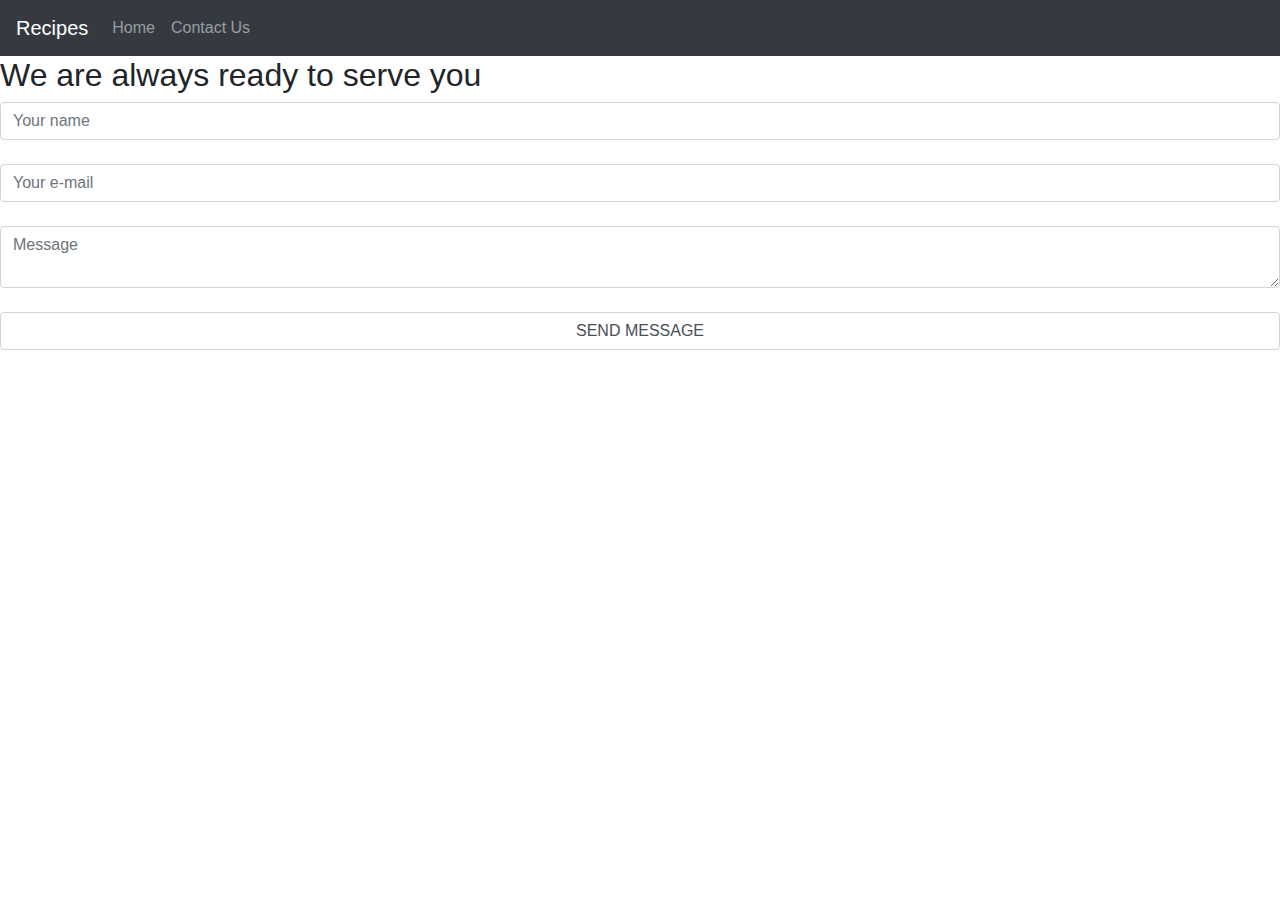
==== feedback.html @ 2f0f03fa "done" ====
<html>
<head>
<title>Feedback Form</title>
<link
      rel="stylesheet"
      href="https://maxcdn.bootstrapcdn.com/bootstrap/4.3.1/css/bootstrap.min.css"
    />
<link rel="stylesheet" type="text/css" href="fstyle.css">
</head>
<body>
<nav class="navbar navbar-expand-md bg-dark fixed-top navbar-dark">
      <a class="navbar-brand" href="#">Recipes</a>
      <button
        class="navbar-toggler"
        type="button"
        data-toggle="collapse"
        data-target="#collapsibleNavbar"
      >
        <span class="navbar-toggler-icon"></span>
      </button>
      <div class="collapse navbar-collapse" id="collapsibleNavbar">
        <ul class="navbar-nav">
          <li class="nav-item">
            <a class="nav-link" href="./index.html">Home</a>
          </li>
          <li class="nav-item">
            <a class="nav-link" href="#">Contact Us</a>
          </li>
        </ul>
      </div>
    </nav>
        <div class="feedback-title">
                    <h1>Give feedback for improvement</h1>
                    <h2>We are always ready to serve you</h2>
         </div>
         <div class="feedback-form">
                  <form id="feedback-form" method="post" action="" style="display: flex;flex-direction: column;align-items: center">
                  <input name="name" type="text" class="form-control" placeholder="Your name" required>
                  <br>
                   <input name="email" type="email" class="form-control" placeholder="Your e-mail" required>
                   <br>
                   <textarea name="message" class="form-control" placeholder="Message" row="4" required></textarea><br>
                   <input type="submit" class="form-control submit" value="SEND MESSAGE">
                 
                   </form>
          </div>        
</body>
</html>
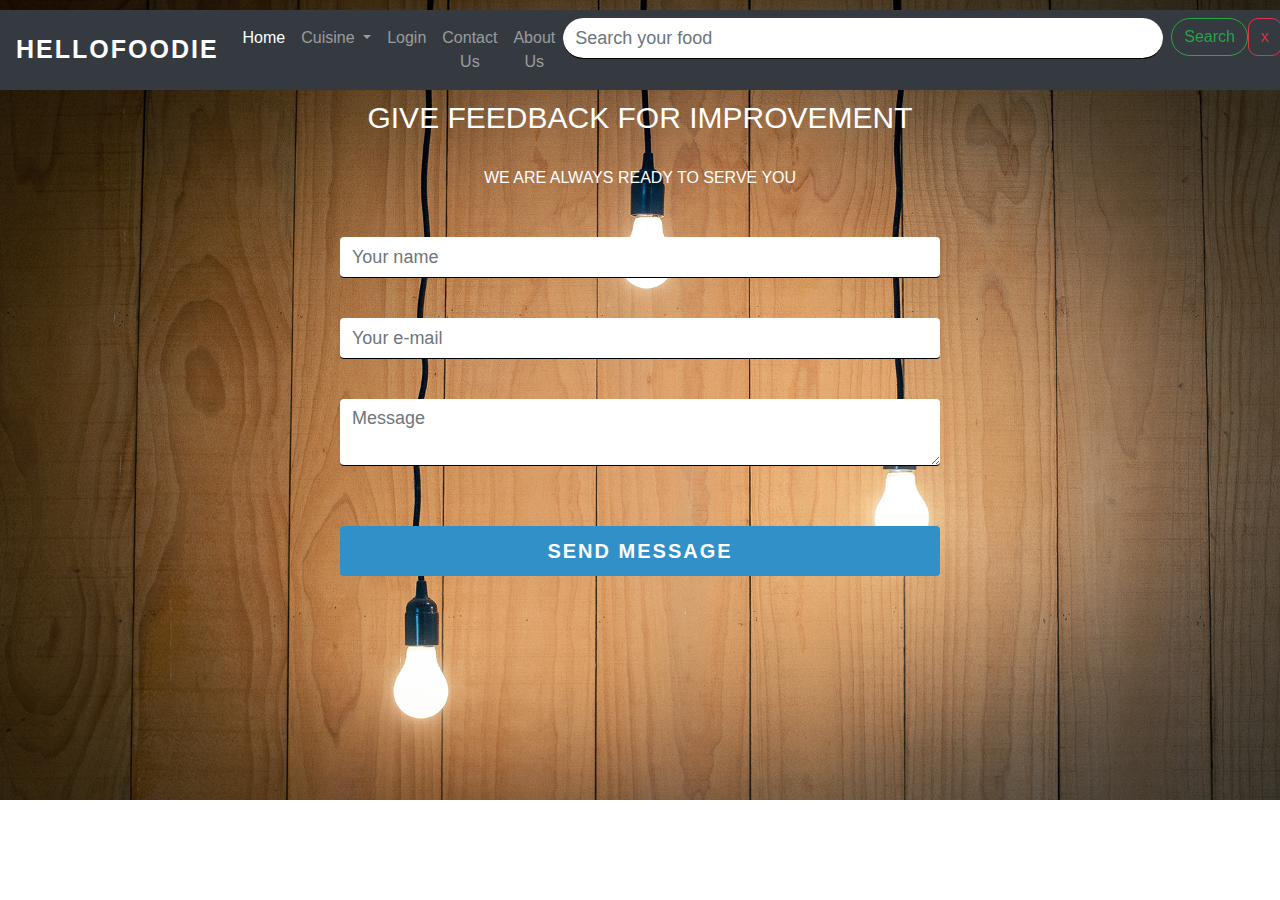
==== commit d9521e88: "Update feedback.html" ====
--- a/feedback.html
+++ b/feedback.html
@@ -1,48 +1,194 @@
+<!DOCTYPE html>
 <html>
+
 <head>
-<title>Feedback Form</title>
-<link
-      rel="stylesheet"
-      href="https://maxcdn.bootstrapcdn.com/bootstrap/4.3.1/css/bootstrap.min.css"
-    />
-<link rel="stylesheet" type="text/css" href="fstyle.css">
+    <title>Food</title>
+    <meta name="viewport" content="width=device-width, initial-scale=1.0">
+    <link rel="stylesheet" href="https://maxcdn.bootstrapcdn.com/bootstrap/4.3.1/css/bootstrap.min.css" />
+    <style>
+      body
+      {
+        background-image: url(back.jpg);
+        background-repeat: no-repeat;
+        background-size: 100%;
+        background-attachment: fixed;
+      }
+      .navbar
+      {
+        margin-top: 10px;
+      }
+      .navbar .container
+      {
+        background: #ffffffe3;
+        width: auto;
+        border-radius: 0 0 0.1em 0.1em;
+      }
+      .navbar-brand
+      {
+        color: white;
+        font-size: 25px;
+        text-transform: uppercase;
+        font-weight: bold;
+        letter-spacing: 2px;
+      } 
+      .navbar-nav
+      {
+        text-align: center;
+      }
+      .navbar-toggler
+      {
+        padding: 1px 5px;
+        font-size: 18px;
+        line-height: 0.3;
+        background: #fff;
+      }
+      #brand
+      {
+        position: fixed;
+        top: 5em;
+        left: 33%;
+        background: #ffffffcf;
+        width: 35%;
+        border-radius: 0.5em;
+      }
+      #brand-name
+      {
+        padding: 0.5em 0.5em 0.5em 0.5em;
+        text-align: center;
+        font-size: x-large;
+      }
+      #search-bar
+      {
+        padding: 1em 1em 1em 1em;
+      } 
+      #search-input
+      {
+        border-radius: 30px;
+      }
+      #search-button
+      {
+        border-radius: 30px;
+      }
+      #search-close
+      {
+        border-radius: 10px;
+      }
+      .feedback-title
+      {
+        margin-top: 100px;
+        color: white;
+        text-transform: uppercase;
+        transition: 1s;
+        text-align: center;
+      }
+      .feedback-title h1
+      {
+        font-size: 30px;
+      }
+      .feedback-title h2
+      {
+        font-size: 16px;
+      }
+      form
+      {
+        margin-top: 50px;
+        transition: 1s;
+      }
+      .form-control
+      {
+        width: 600px;
+        border: none;
+        outline: none;
+        border-bottom: 1px solid black;
+        color: #fff;
+        font-size: 18px;
+        margin-bottom: 16px;
+      }
+      input
+      {
+        height: 40px;
+      }
+      form .submit
+      {
+        background: #3090C7;
+        border-color: transparent;
+        color: #fff;
+        font-size: 20px;
+        font-weight: bold;
+        letter-spacing: 2px;
+        height: 50px;
+        margin-top: 20px;
+      }
+      form .submit:hover
+      {
+        background-color: #f44336;
+        cursor: pointer;
+        opacity: 0.7;
+      }
+    </style>
 </head>
+
 <body>
-<nav class="navbar navbar-expand-md bg-dark fixed-top navbar-dark">
-      <a class="navbar-brand" href="#">Recipes</a>
-      <button
-        class="navbar-toggler"
-        type="button"
-        data-toggle="collapse"
-        data-target="#collapsibleNavbar"
-      >
-        <span class="navbar-toggler-icon"></span>
-      </button>
-      <div class="collapse navbar-collapse" id="collapsibleNavbar">
-        <ul class="navbar-nav">
-          <li class="nav-item">
-            <a class="nav-link" href="./index.html">Home</a>
-          </li>
-          <li class="nav-item">
-            <a class="nav-link" href="#">Contact Us</a>
-          </li>
-        </ul>
-      </div>
-    </nav>
-        <div class="feedback-title">
-                    <h1>Give feedback for improvement</h1>
-                    <h2>We are always ready to serve you</h2>
-         </div>
-         <div class="feedback-form">
-                  <form id="feedback-form" method="post" action="" style="display: flex;flex-direction: column;align-items: center">
-                  <input name="name" type="text" class="form-control" placeholder="Your name" required>
-                  <br>
-                   <input name="email" type="email" class="form-control" placeholder="Your e-mail" required>
-                   <br>
-                   <textarea name="message" class="form-control" placeholder="Message" row="4" required></textarea><br>
-                   <input type="submit" class="form-control submit" value="SEND MESSAGE">
-                 
-                   </form>
-          </div>        
+  <nav class="navbar navbar-expand-md bg-dark fixed-top navbar-dark">
+    <a class="navbar-brand" href="./index.html">hellOfoodie</a>
+    <button class="navbar-toggler" type="button" data-toggle="collapse" data-target="#collapsibleNavbar">
+      <span class="navbar-toggler-icon"></span>
+    </button>
+    <div class="collapse navbar-collapse" id="collapsibleNavbar">
+      <ul class="navbar-nav">
+        <li class="nav-item active">
+          <a class="nav-link" href="./index.html">Home</a>
+        </li>
+        <li class="nav-item dropdown">
+          <a class="nav-link dropdown-toggle" href="#" id="navbarDropdown" role="button" data-toggle="dropdown" aria-haspopup="true" aria-expanded="false">Cuisine
+          </a>
+          <div class="dropdown-menu" aria-labelledby="navbarDropdown">
+            <a class="dropdown-item" href="#" onclick='getRecipes("Chicken")'>Chicken</a>
+            <a class="dropdown-item" href="#" onclick='getRecipes("Chinese")'>Chinese</a>
+            <a class="dropdown-item" href="#" onclick='getRecipes("Italian")'>Italian</a>
+            <a class="dropdown-item" href="#" onclick='getRecipes("Mexican")'>Mexican</a>
+            <a class="dropdown-item" href="#" onclick='getRecipes("Salad")'>Salads</a>
+            <a class="dropdown-item" href="#" onclick='getRecipes("Desert")'>Deserts</a>
+          </div>
+        </li>
+        <li class="nav-item">
+          <a class="nav-link" href="#">Login</a>
+        </li>
+        <li class="nav-item">
+          <a class="nav-link" href="./feedback.html">Contact Us</a>
+        </li>
+        <li class="nav-item">
+          <a class="nav-link" href="#">About Us</a>
+        </li>
+        
+        <li class="nav-item">
+          <input class="form-control mr-sm-2" type="search" placeholder="Search your food" aria-label="Search"
+          id="search-input">
+        </li>
+        <li class="nav-item">
+          <button class="btn btn-outline-success my-2 my-sm-0" type="submit" id="search-button">Search</button>
+        </li>
+        <li class="nav-item">
+          <button class="btn btn-outline-danger my-2 my-sm-0" type="submit" id="search-close" onclick="cleandata()">x</button>
+        </li>
+      </ul>
+    </div>
+  </nav>
+  <div class="feedback-title">
+    <h1>Give feedback for improvement</h1>
+    <br>
+    <h2>We are always ready to serve you</h2>
+   </div>
+   <div class="feedback-form">
+    <form id="feedback-form" method="post" style="display: flex; flex-direction: column; align-items: center">
+      <input name="name" type="text" class="form-control" placeholder="Your name" required>
+      <br>
+      <input name="email" type="email" class="form-control" placeholder="Your e-mail" required>
+      <br>
+      <textarea name="message" class="form-control" placeholder="Message" row="4" required></textarea>
+      <br>
+      <input type="submit" class="form-control submit" value="SEND MESSAGE">
+    </form>
+  </div>        
 </body>
-</html>+</html>
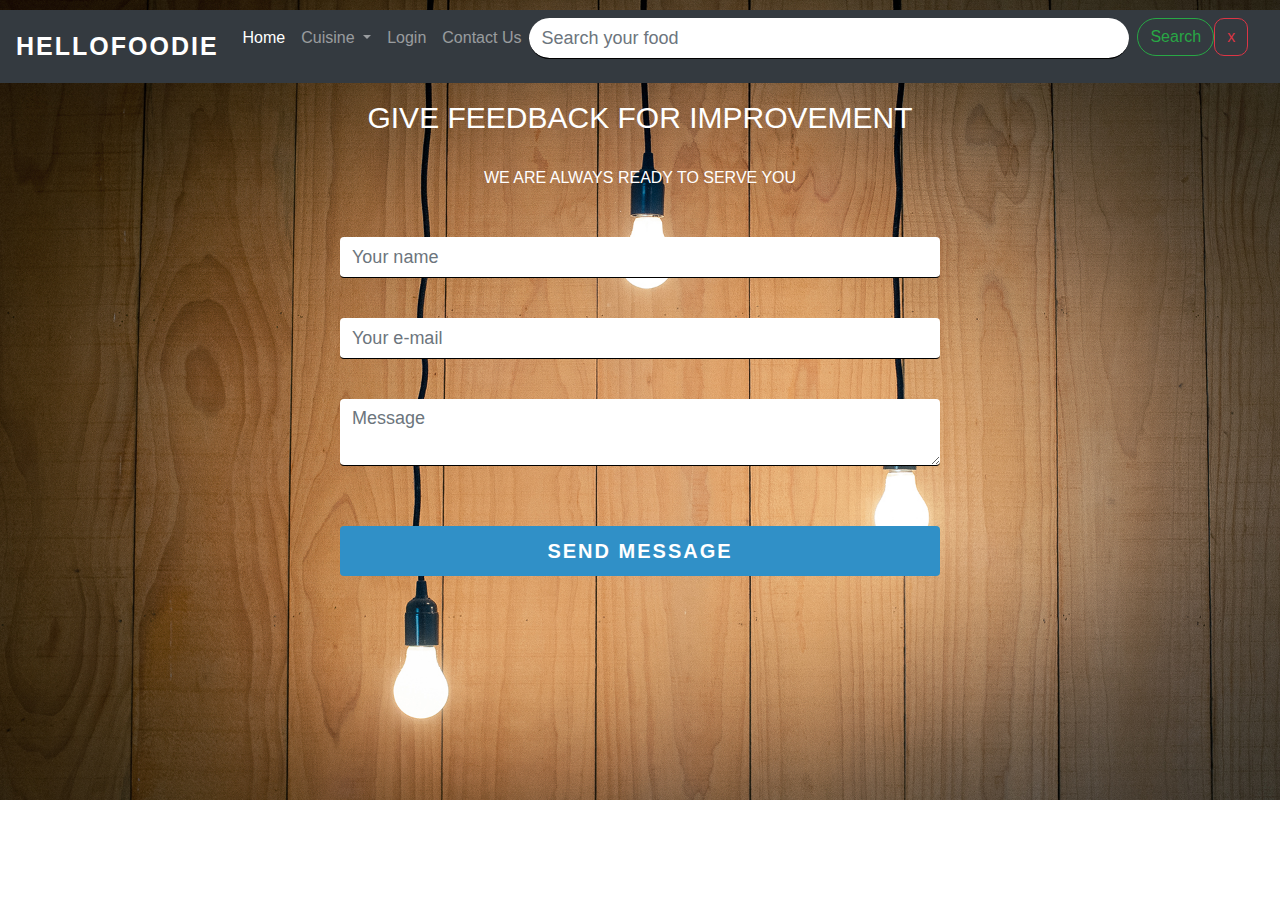
==== commit 636d61f8: "Update feedback.html" ====
--- a/feedback.html
+++ b/feedback.html
@@ -158,10 +158,6 @@
           <a class="nav-link" href="./feedback.html">Contact Us</a>
         </li>
         <li class="nav-item">
-          <a class="nav-link" href="#">About Us</a>
-        </li>
-        
-        <li class="nav-item">
           <input class="form-control mr-sm-2" type="search" placeholder="Search your food" aria-label="Search"
           id="search-input">
         </li>
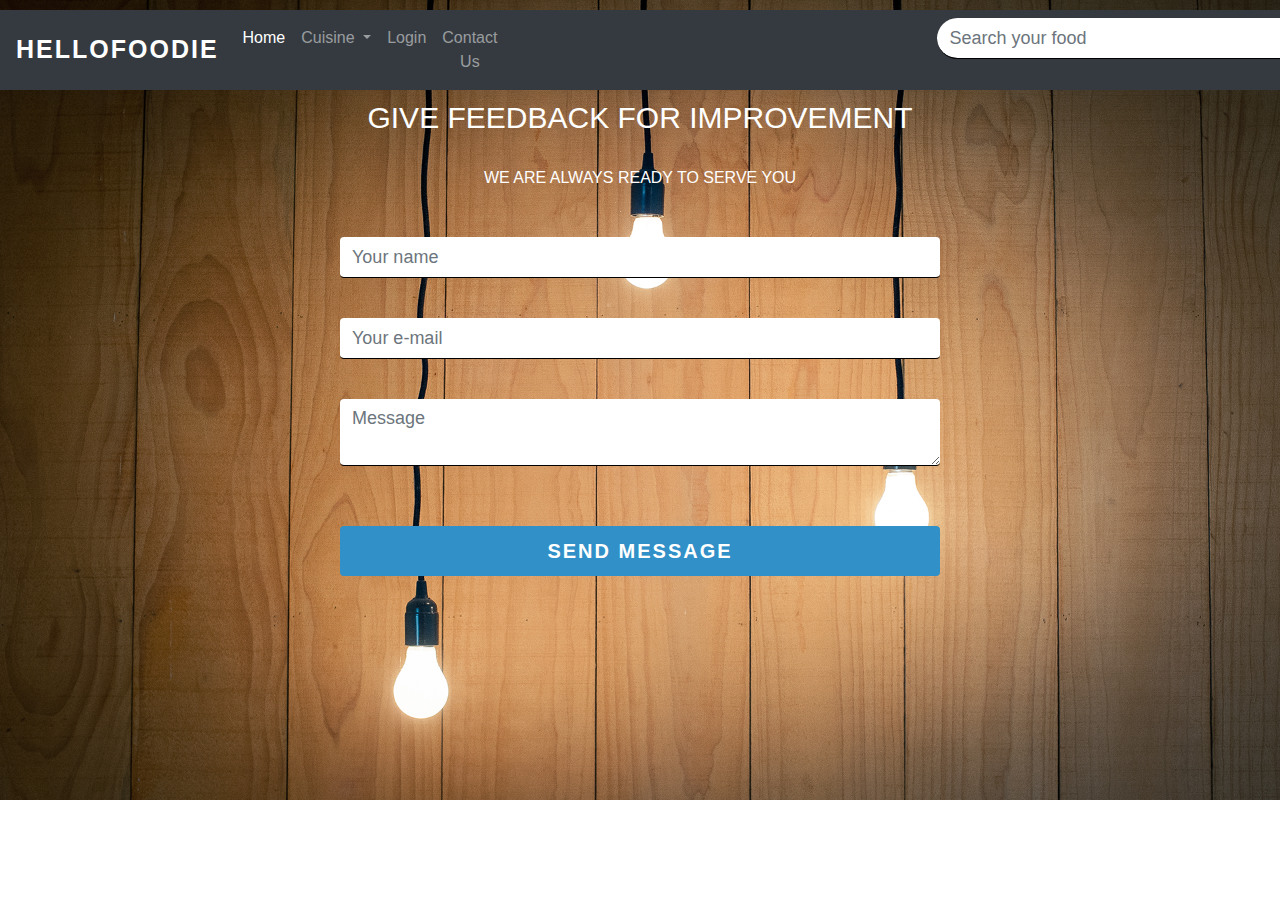
==== commit 0a23daad: "Update feedback.html" ====
--- a/feedback.html
+++ b/feedback.html
@@ -152,11 +152,12 @@
           </div>
         </li>
         <li class="nav-item">
-          <a class="nav-link" href="#">Login</a>
+          <a class="nav-link" href="./login.html">Login</a>
         </li>
         <li class="nav-item">
           <a class="nav-link" href="./feedback.html">Contact Us</a>
         </li>
+        &emsp;&emsp;&emsp;&emsp;&emsp;&emsp;&emsp;&emsp;&emsp;&emsp;&emsp;&emsp;&emsp;&emsp;&emsp;&emsp;&emsp;&emsp;&emsp;&emsp;&emsp;&emsp;&emsp;&emsp;&emsp;&emsp;&emsp;
         <li class="nav-item">
           <input class="form-control mr-sm-2" type="search" placeholder="Search your food" aria-label="Search"
           id="search-input">
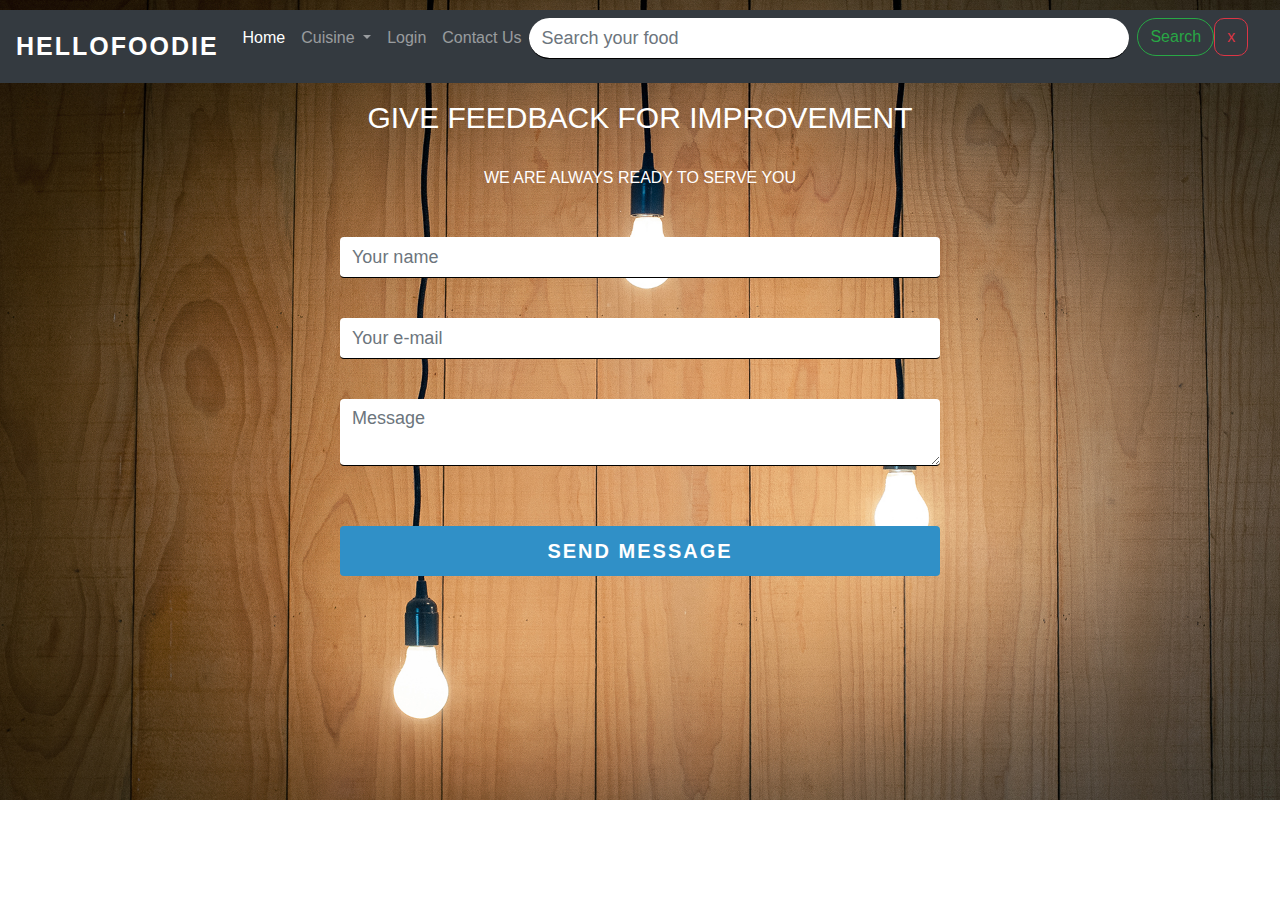
==== commit 0964469d: "Update feedback.html" ====
--- a/feedback.html
+++ b/feedback.html
@@ -157,7 +157,6 @@
         <li class="nav-item">
           <a class="nav-link" href="./feedback.html">Contact Us</a>
         </li>
-        &emsp;&emsp;&emsp;&emsp;&emsp;&emsp;&emsp;&emsp;&emsp;&emsp;&emsp;&emsp;&emsp;&emsp;&emsp;&emsp;&emsp;&emsp;&emsp;&emsp;&emsp;&emsp;&emsp;&emsp;&emsp;&emsp;&emsp;
         <li class="nav-item">
           <input class="form-control mr-sm-2" type="search" placeholder="Search your food" aria-label="Search"
           id="search-input">
